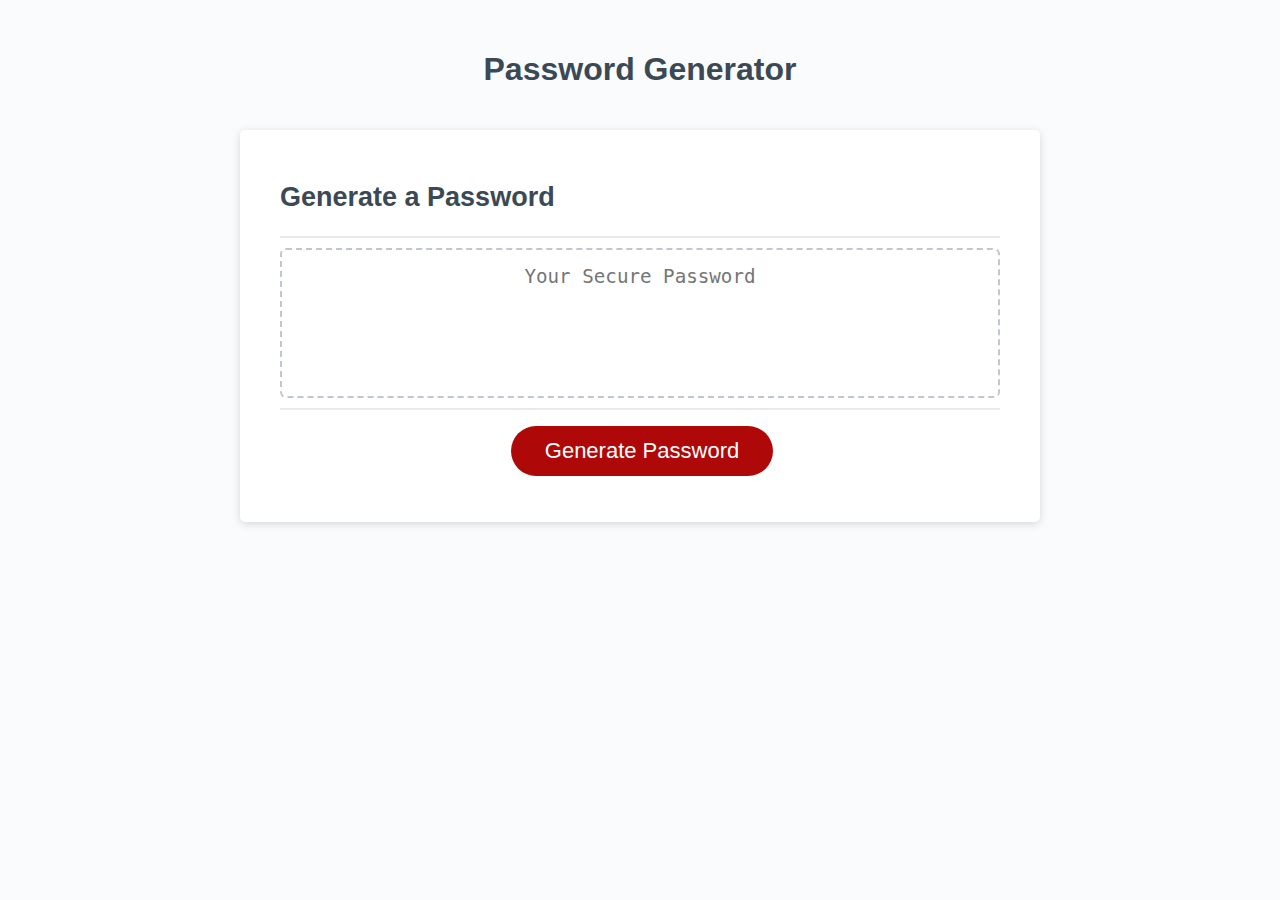
==== Develop/index.html @ 30fdb8ed "clone develop from challenge folder" ====
<!DOCTYPE html>
<html lang="en">
  <head>
    <meta charset="UTF-8" />
    <meta name="viewport" content="width=device-width, initial-scale=1.0" />
    <meta http-equiv="X-UA-Compatible" content="ie=edge" />
    <title>Password Generator</title>
    <link rel="stylesheet" href="style.css" />
  </head>
  <body>
    <div class="wrapper">
      <header>
        <h1>Password Generator</h1>
      </header>
      <div class="card">
        <div class="card-header">
          <h2>Generate a Password</h2>
        </div>
        <div class="card-body">
          <textarea
            readonly
            id="password"
            placeholder="Your Secure Password"
            aria-label="Generated Password"
          ></textarea>
        </div>
        <div class="card-footer">
          <button id="generate" class="btn">Generate Password</button>
        </div>
      </div>
    </div>
    <script src="script.js"></script>
  </body>
</html>
---- Develop/style.css ----
*,
*::before,
*::after {
  box-sizing: border-box;
}

html,
body,
.wrapper {
  height: 100%;
  margin: 0;
  padding: 0;
}

body {
  font-family: sans-serif;
  background-color: #f9fbfd;
}

.wrapper {
  padding-top: 30px;
  padding-left: 20px;
  padding-right: 20px;
}

header {
  text-align: center;
  padding: 20px;
  padding-top: 0px;
  color: hsl(206, 17%, 28%);
}

.card {
  background-color: hsl(0, 0%, 100%);
  border-radius: 5px;
  border-width: 1px;
  box-shadow: rgba(0, 0, 0, 0.15) 0px 2px 8px 0px;
  color: hsl(206, 17%, 28%);
  font-size: 18px;
  margin: 0 auto;
  max-width: 800px;
  padding: 30px 40px;
}

.card-header::after {
  content: " ";
  display: block;
  width: 100%;
  background: #e7e9eb;
  height: 2px;
}

.card-body {
  min-height: 100px;
}

.card-footer {
  text-align: center;
}

.card-footer::before {
  content: " ";
  display: block;
  width: 100%;
  background: #e7e9eb;
  height: 2px;
}

.card-footer::after {
  content: " ";
  display: block;
  clear: both;
}

.btn {
  border: none;
  background-color: hsl(360, 91%, 36%);
  border-radius: 25px;
  box-shadow: rgba(0, 0, 0, 0.1) 0px 1px 6px 0px rgba(0, 0, 0, 0.2) 0px 1px 1px
    0px;
  color: hsl(0, 0%, 100%);
  display: inline-block;
  font-size: 22px;
  line-height: 22px;
  margin: 16px 16px 16px 20px;
  padding: 14px 34px;
  text-align: center;
  cursor: pointer;
}

button[disabled] {
  cursor: default;
  background: #c0c7cf;
}

.float-right {
  float: right;
}

#password {
  -webkit-appearance: none;
  -moz-appearance: none;
  appearance: none;
  border: none;
  display: block;
  width: 100%;
  padding-top: 15px;
  padding-left: 15px;
  padding-right: 15px;
  padding-bottom: 85px;
  font-size: 1.2rem;
  text-align: center;
  margin-top: 10px;
  margin-bottom: 10px;
  border: 2px dashed #c0c7cf;
  border-radius: 6px;
  resize: none;
  overflow: hidden;
}

@media (max-width: 690px) {
  .btn {
    font-size: 1rem;
    margin: 16px 0px 0px 0px;
    padding: 10px 15px;
  }

  #password {
    font-size: 1rem;
  }
}

@media (max-width: 500px) {
  .btn {
    font-size: 0.8rem;
  }
}
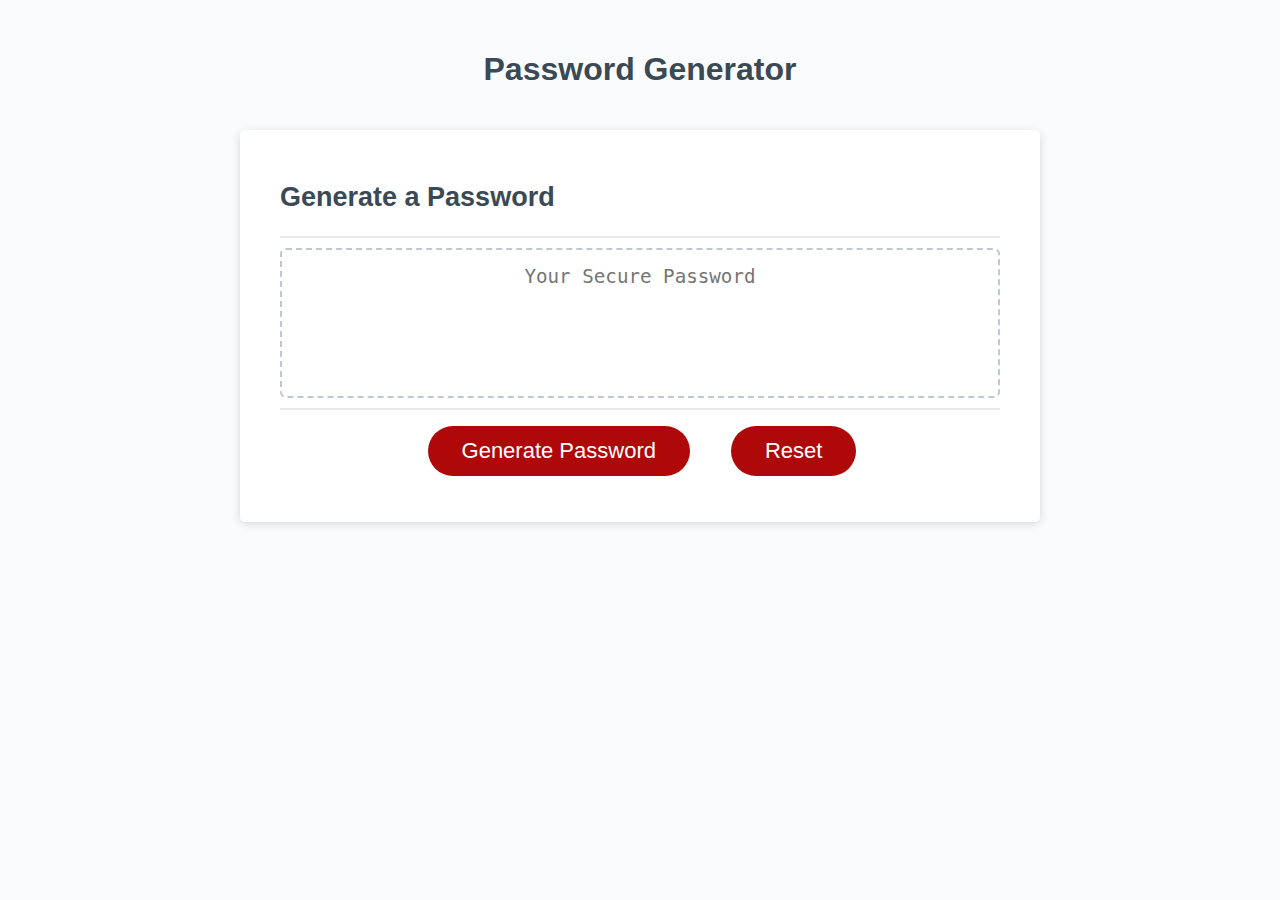
==== commit abdb15af: "added comments on style.css" ====
--- a/Develop/index.html
+++ b/Develop/index.html
@@ -26,6 +26,7 @@
         </div>
         <div class="card-footer">
           <button id="generate" class="btn">Generate Password</button>
+          <button id="reset" class="btn">Reset</button>
         </div>
       </div>
     </div>
--- a/Develop/style.css
+++ b/Develop/style.css
@@ -1,9 +1,11 @@
+/* universal style for the document */
 *,
 *::before,
 *::after {
   box-sizing: border-box;
 }
 
+/* style for html and body portion */
 html,
 body,
 .wrapper {
@@ -12,17 +14,20 @@
   padding: 0;
 }
 
+/* style applied for body */
 body {
   font-family: sans-serif;
   background-color: #f9fbfd;
 }
 
+/* margin box around generate password*/
 .wrapper {
   padding-top: 30px;
   padding-left: 20px;
   padding-right: 20px;
 }
 
+/* style for header Password Generator */
 header {
   text-align: center;
   padding: 20px;
@@ -30,6 +35,7 @@
   color: hsl(206, 17%, 28%);
 }
 
+/* style for div around generate a password */
 .card {
   background-color: hsl(0, 0%, 100%);
   border-radius: 5px;
@@ -72,6 +78,7 @@
   clear: both;
 }
 
+/* style applied for buttons on the webpage */
 .btn {
   border: none;
   background-color: hsl(360, 91%, 36%);
@@ -97,6 +104,7 @@
   float: right;
 }
 
+/* style for randomized password that will reflect inside text area */
 #password {
   -webkit-appearance: none;
   -moz-appearance: none;
@@ -118,6 +126,7 @@
   overflow: hidden;
 }
 
+/* mobile first design, ensure items appear or flow correctly as device screen size change */
 @media (max-width: 690px) {
   .btn {
     font-size: 1rem;
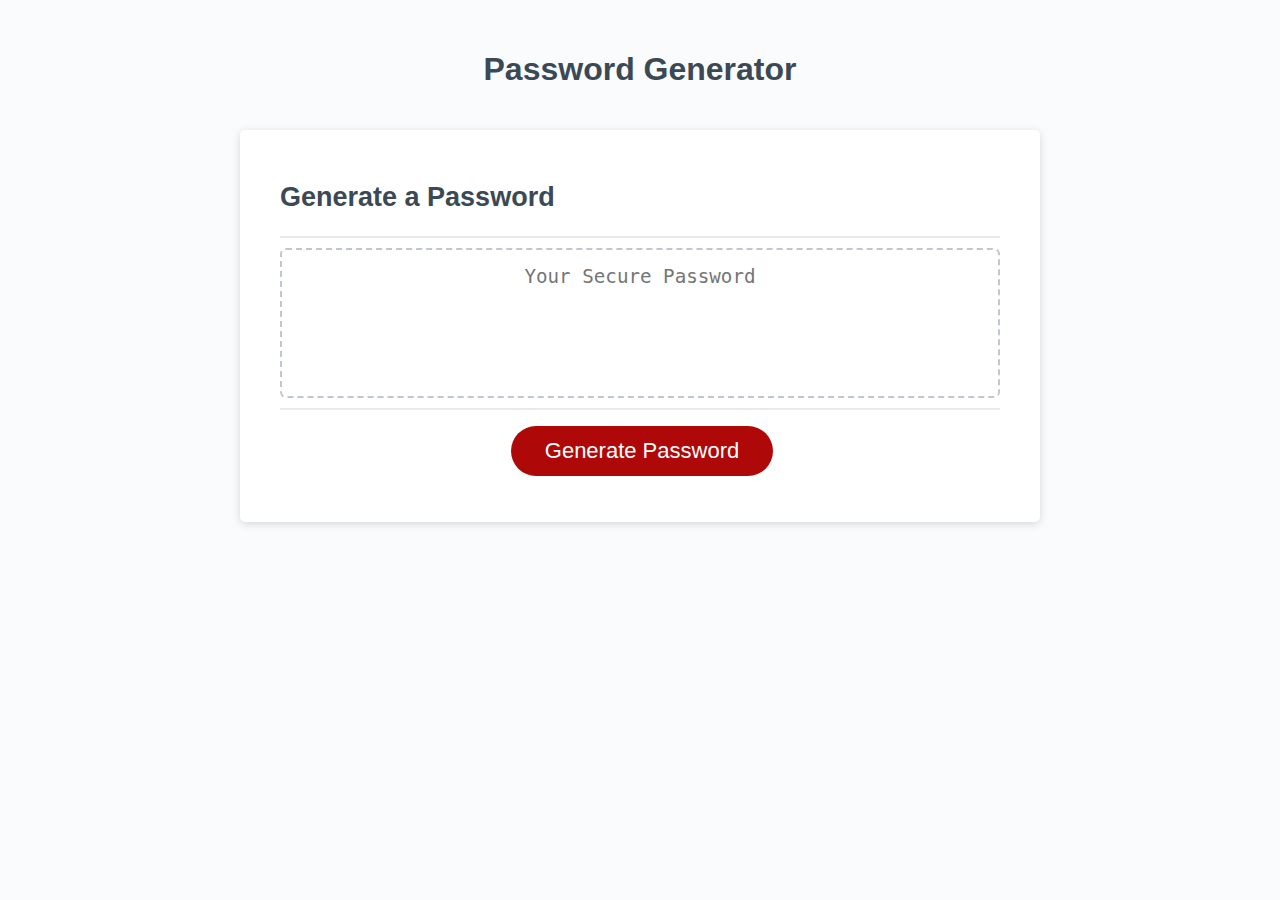
==== commit 38691f42: "added comments on index html" ====
--- a/Develop/index.html
+++ b/Develop/index.html
@@ -9,6 +9,7 @@
   </head>
   <body>
     <div class="wrapper">
+      <!-- Header of Webpage -->
       <header>
         <h1>Password Generator</h1>
       </header>
@@ -17,6 +18,7 @@
           <h2>Generate a Password</h2>
         </div>
         <div class="card-body">
+          <!-- text box to return the password generated based from users input -->
           <textarea
             readonly
             id="password"
@@ -25,8 +27,8 @@
           ></textarea>
         </div>
         <div class="card-footer">
+          <!-- button to start prompt and will generate alert to customize password -->
           <button id="generate" class="btn">Generate Password</button>
-          <button id="reset" class="btn">Reset</button>
         </div>
       </div>
     </div>
